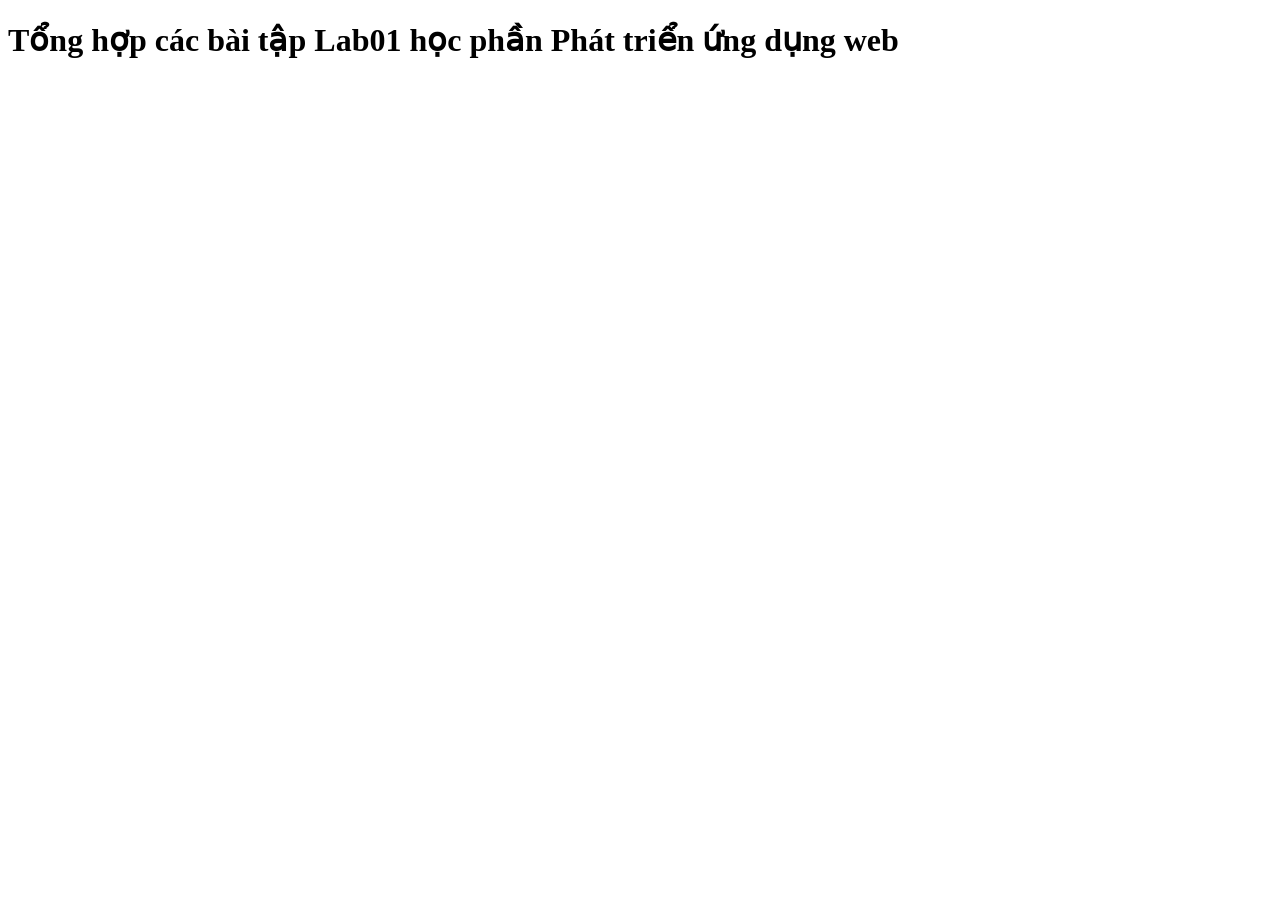
==== Lab01/index.html @ e4b385c0 "Lab01 - Bai01" ====
<!DOCTYPE html>
<html lang="en">
    <head>
        <meta charset="UTF-8" />
        <meta http-equiv="X-UA-Compatible" content="IE=edge" />
        <meta name="viewport" content="width=device-width, initial-scale=1.0" />
        <title>Lab01 - 1812756 - Nguyễn Trọng Hiếu</title>
    </head>
    <body>
        <h1>Tổng hợp các bài tập Lab01 học phần Phát triển ứng dụng web</h1>
    </body>
</html>
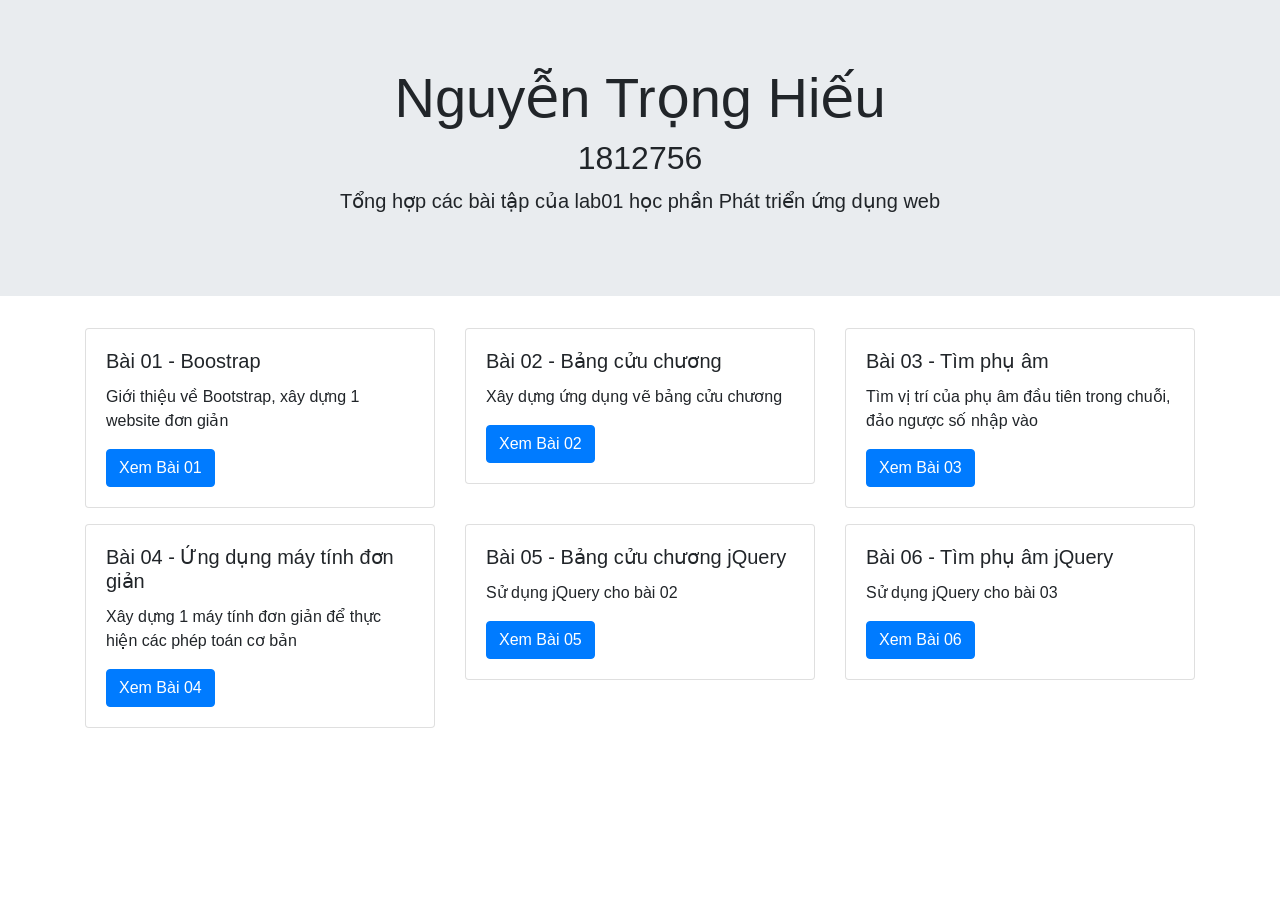
==== commit f0ea9071: "Update UI" ====
--- a/Lab01/index.html
+++ b/Lab01/index.html
@@ -1,12 +1,115 @@
 <!DOCTYPE html>
 <html lang="en">
     <head>
-        <meta charset="UTF-8" />
-        <meta http-equiv="X-UA-Compatible" content="IE=edge" />
-        <meta name="viewport" content="width=device-width, initial-scale=1.0" />
-        <title>Lab01 - 1812756 - Nguyễn Trọng Hiếu</title>
+        <!-- Required meta tags -->
+        <meta charset="utf-8" />
+        <meta
+            name="viewport"
+            content="width=device-width, initial-scale=1, shrink-to-fit=no"
+        />
+
+        <!-- Bootstrap CSS -->
+        <link
+            rel="stylesheet"
+            href="https://cdnjs.cloudflare.com/ajax/libs/twitter-bootstrap/4.6.0/css/bootstrap.min.css"
+            integrity="sha512-P5MgMn1jBN01asBgU0z60Qk4QxiXo86+wlFahKrsQf37c9cro517WzVSPPV1tDKzhku2iJ2FVgL67wG03SGnNA=="
+            crossorigin="anonymous"
+            referrerpolicy="no-referrer"
+        />
+
+        <title>1812756 - Nguyễn Trọng Hiếu - Lab01</title>
     </head>
     <body>
-        <h1>Tổng hợp các bài tập Lab01 học phần Phát triển ứng dụng web</h1>
+        <div class="jumbotron jumbotron-fluid">
+            <div class="container text-center">
+                <h1 class="display-4">Nguyễn Trọng Hiếu</h1>
+                <h2 class="display-5">1812756</h2>
+                <p class="lead">
+                    Tổng hợp các bài tập của lab01 học phần Phát triển ứng dụng
+                    web
+                </p>
+            </div>
+        </div>
+
+        <div class="container">
+            <div class="row" id="content"></div>
+        </div>
+
+        <script
+            src="https://cdnjs.cloudflare.com/ajax/libs/jquery/3.6.0/jquery.min.js"
+            integrity="sha512-894YE6QWD5I59HgZOGReFYm4dnWc1Qt5NtvYSaNcOP+u1T9qYdvdihz0PPSiiqn/+/3e7Jo4EaG7TubfWGUrMQ=="
+            crossorigin="anonymous"
+            referrerpolicy="no-referrer"
+        ></script>
+        <script
+            src="https://cdnjs.cloudflare.com/ajax/libs/twitter-bootstrap/4.6.0/js/bootstrap.bundle.min.js"
+            integrity="sha512-wV7Yj1alIZDqZFCUQJy85VN+qvEIly93fIQAN7iqDFCPEucLCeNFz4r35FCo9s6WrpdDQPi80xbljXB8Bjtvcg=="
+            crossorigin="anonymous"
+            referrerpolicy="no-referrer"
+        ></script>
+
+        <script>
+            const data = [
+                {
+                    title: "Bài 01 - Boostrap",
+                    content:
+                        "Giới thiệu về Bootstrap, xây dựng 1 website đơn giản",
+                    titleLink: "Xem Bài 01",
+                    link: "./bai-01/index.html",
+                },
+                {
+                    title: "Bài 02 - Bảng cửu chương",
+                    content: "Xây dựng ứng dụng vẽ bảng cửu chương",
+                    titleLink: "Xem Bài 02",
+                    link: "./bai-02/index.html",
+                },
+                {
+                    title: "Bài 03 - Tìm phụ âm",
+                    content:
+                        "Tìm vị trí của phụ âm đầu tiên trong chuỗi, đảo ngược số nhập vào",
+                    titleLink: "Xem Bài 03",
+                    link: "./bai-03/index.html",
+                },
+                {
+                    title: "Bài 04 - Ứng dụng máy tính đơn giản",
+                    content:
+                        "Xây dựng 1 máy tính đơn giản để thực hiện các phép toán cơ bản",
+                    titleLink: "Xem Bài 04",
+                    link: "./bai-04/index.html",
+                },
+                {
+                    title: "Bài 05 - Bảng cửu chương jQuery",
+                    content: "Sử dụng jQuery cho bài 02",
+                    titleLink: "Xem Bài 05",
+                    link: "./bai-05/index.html",
+                },
+                {
+                    title: "Bài 06 - Tìm phụ âm jQuery",
+                    content: "Sử dụng jQuery cho bài 03",
+                    titleLink: "Xem Bài 06",
+                    link: "./bai-06/index.html",
+                },
+            ];
+
+            document.getElementById("content").innerHTML = data
+                .map((d) => {
+                    return `
+                    <div class="col-md-4 mb-3">
+                        <div class="card">
+                            <div class="card-body">
+                                <h5 class="card-title">${d.title}</h5>
+                                <p class="card-text">${d.content}</p>
+                                <a
+                                    href="${d.link}"
+                                    class="btn btn-primary"
+                                    >${d.titleLink}</a
+                                >
+                            </div>
+                        </div>
+                    </div>
+                `;
+                })
+                .join("");
+        </script>
     </body>
 </html>
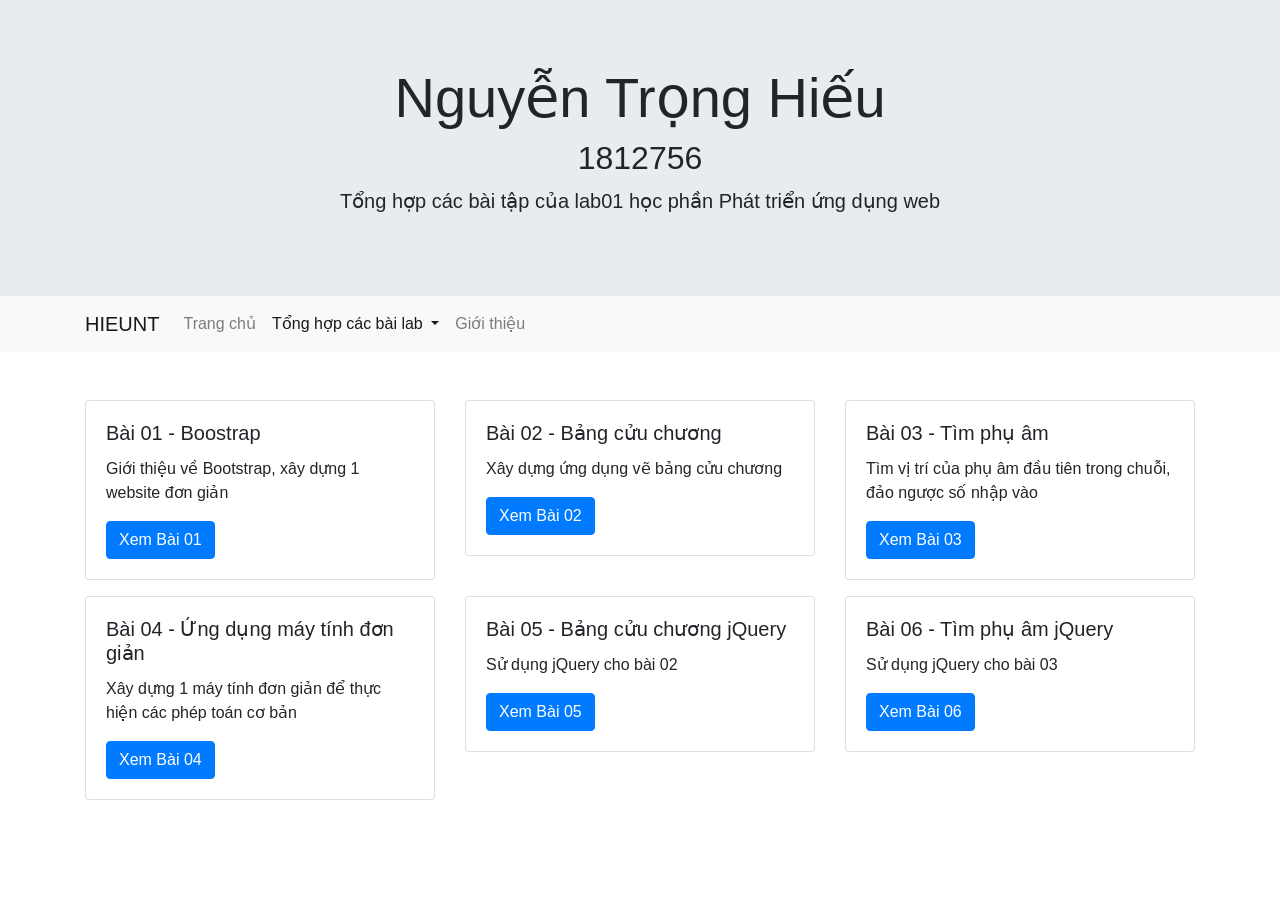
==== commit 5075615d: "Update UI" ====
--- a/Lab01/index.html
+++ b/Lab01/index.html
@@ -20,7 +20,7 @@
         <title>1812756 - Nguyễn Trọng Hiếu - Lab01</title>
     </head>
     <body>
-        <div class="jumbotron jumbotron-fluid">
+        <div class="jumbotron jumbotron-fluid mb-0">
             <div class="container text-center">
                 <h1 class="display-4">Nguyễn Trọng Hiếu</h1>
                 <h2 class="display-5">1812756</h2>
@@ -30,6 +30,59 @@
                 </p>
             </div>
         </div>
+
+        <nav class="navbar navbar-expand-lg navbar-light bg-light mb-5">
+            <div class="container">
+                <a class="navbar-brand" href="/">HIEUNT</a>
+                <button
+                    class="navbar-toggler"
+                    type="button"
+                    data-toggle="collapse"
+                    data-target="#navbarNavDropdown"
+                    aria-controls="navbarNavDropdown"
+                    aria-expanded="false"
+                    aria-label="Toggle navigation"
+                >
+                    <span class="navbar-toggler-icon"></span>
+                </button>
+                <div class="collapse navbar-collapse" id="navbarNavDropdown">
+                    <ul class="navbar-nav">
+                        <li class="nav-item">
+                            <a class="nav-link" href="/">Trang chủ </a>
+                        </li>
+                        <li class="nav-item dropdown active">
+                            <a
+                                class="nav-link dropdown-toggle"
+                                href="#"
+                                id="navbarDropdownMenuLink"
+                                role="button"
+                                data-toggle="dropdown"
+                                aria-haspopup="true"
+                                aria-expanded="false"
+                            >
+                                Tổng hợp các bài lab
+                            </a>
+                            <div
+                                class="dropdown-menu"
+                                aria-labelledby="navbarDropdownMenuLink"
+                            >
+                                <a
+                                    class="dropdown-item active"
+                                    href="/Lab01/index.html"
+                                    >Lab 01</a
+                                >
+                                <a class="dropdown-item" href="#">Lab 02</a>
+                                <a class="dropdown-item" href="#">Lab 03</a>
+                                <a class="dropdown-item" href="#">Lab 04</a>
+                            </div>
+                        </li>
+                        <li class="nav-item">
+                            <a class="nav-link" href="#">Giới thiệu</a>
+                        </li>
+                    </ul>
+                </div>
+            </div>
+        </nav>
 
         <div class="container">
             <div class="row" id="content"></div>
